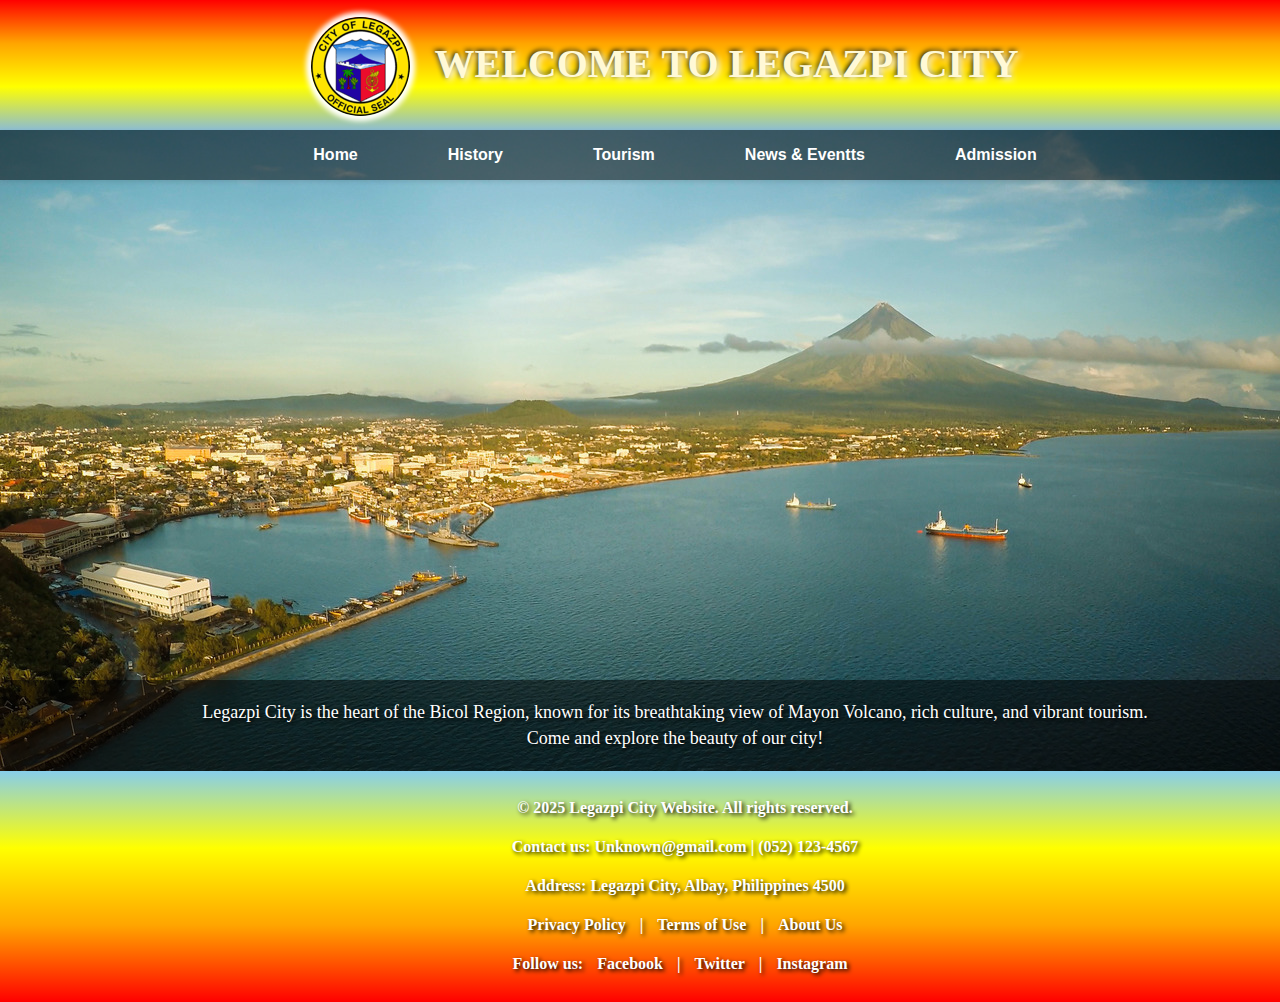
==== index.html @ 7302e055 "Add files via upload" ====
<!DOCTYPE html>
<html>
<head>
    <meta charset="utf-8">
    <meta name="viewport" content="width=device-width, initial-scale=1">
    <title> Home | Legazpi City</title>
    <link rel="icon" href="images/logo.png" type="image/png">
    <link rel="stylesheet" href="css/Startstyle.css">
</head>
<body>
    <div id="Whole">
        <div id="Header">
            <div id="uphead"> 
              <img id="headlogo" src="images/logo.png" alt="Logo">
              <div id="sidetext">WELCOME TO LEGAZPI CITY</div>
            </div>
        </div>
        <div id="topnav"> 
             <ul id="boxtext">
                 <li><a href="#" class="">Home</a></li>
                 <li><a href="#">History</a></li>
                 <li><a href="#">Tourism</a><ul> </ul></li>
                 <li><a href="#">News & Eventts</a></li>
                 <li><a href="#">Admission</a></li>
            </ul>
        </div>
        <center>
        <div id="page"> </div>
        </center>
        <div id="full"> 
            <p id="intro">Legazpi City is the heart of the Bicol Region, known for its breathtaking view of Mayon Volcano, rich culture, and vibrant tourism. <br> Come and explore the beauty of our city!</p>
        </div>
        <div id="footer">
    <div id="fLeft">
        <p>© 2025 Legazpi City Website. All rights reserved.</p>
        <p>Contact us: Unknown@gmail.com | (052) 123-4567</p>
        <p>Address: Legazpi City, Albay, Philippines 4500</p>
        <p>
            <a href="#">Privacy Policy</a> | 
            <a href="#">Terms of Use</a> | 
            <a href="#">About Us</a>
        </p>
        <p>
            Follow us: 
            <a href="https://www.facebook.com" target="_blank">Facebook</a> | 
            <a href="https://www.twitter.com" target="_blank">Twitter</a> | 
            <a href="https://www.instagram.com" target="_blank">Instagram</a>
        </p>
    </div>
</div>

    </div>
</body>
</html>
---- css/Startstyle.css ----
body {
    line-height: 1.43;
    margin: 0;
    background: url("../images/back.jpg");
    background-repeat: no-repeat;
}

#Whole {
    width: 1350px;
    height: 100%;
    min-height: 850px;
    border: green; 
}   

#Header {
  width: 1350px;
  height: 130px;
  background: white;
}

#uphead {
    width: 100%;
    height: 100%;
    background: linear-gradient(to bottom, red, orange, yellow, #8DBDD1);
    display: flex;
    align-items: center;
}

#sidetext {
    width: 50%;
    height: 100%;
    float: left;    
    margin: 70px 0px 0px 25px ;
    font-family: Garamond, serif;
    color: #fff9d6;
    font-weight: bold;
    font-size: 40px;
    text-shadow: 3px 3px 6px, -1px -1px 5px  black;
}

#headlogo {
  margin-top: 3px ;
  margin-left: 23%;
  border-radius: 50%;
  box-shadow: 0px 0px 5px 5px white; /* shadow with white color */
}

#headlogo:hover {
    box-shadow: 0px 0px 5px 8px white;
    cursor: pointer;
}

#headlogo:active {
    transform: scale(0.98);
}

#intro {
    font-size: 18px;
    color: white;
    text-align: center;
    text-shadow: 2px 2px 4px black;
    margin: 500px auto 0;
    padding: 20px;
    background: rgba(0, 0, 0, 0.5);
    border-radius: 8px;
}

#intro:hover{
    background: none;
    transition: background-color 0.3s;
}

#topnav {
    width: 100%;
    height: 50px;
    display: flex;
    align-items: center;
    justify-content: center;
    box-shadow: 0 2px 4px rgba(0, 0, 0, 0.1);
    background: rgba(0, 0, 0, 0.5);
    position: relative;
}

#topnav:hover {
    background: none;
    transition: background-color 0.3s
}

#topnav ul {
    list-style-type: none;
    padding: 0;
    margin: 0;
    display: flex;
    justify-content: center;
    align-items: center;
    height: 100%;
}

#topnav ul li {
    margin: 0 25px;
}

#topnav ul li a {
    text-decoration: none;
    font-family: Arial, sans-serif;
    color: white;
    font-weight: bold;
    padding: 14px 20px;
    border-radius: 4px;
    transition: background-color 0.3s;
}

#topnav ul li a:hover {
    background-color: rgba(255, 255, 255, 0.2);
}

#topnav ul li a:active {
    background-color: rgba(255, 255, 255, 0.4);
}

#footer {
    background: linear-gradient(to top, red, orange, yellow, skyblue);
    width: 100%;
    padding: 10px;
    color: white;
    text-align: center;
    text-shadow: 2px 2px 10px black;
    position: relative;
    bottom: 0;
    text-shadow: 2px 2px 4px black;
    font-weight: bold;
}

#fLeft {
    margin: auto;
}

#footer a {
    color: white;
    text-decoration: none;
    margin: 0 10px;
}

#footer a:hover {
    text-decoration: underline;
}
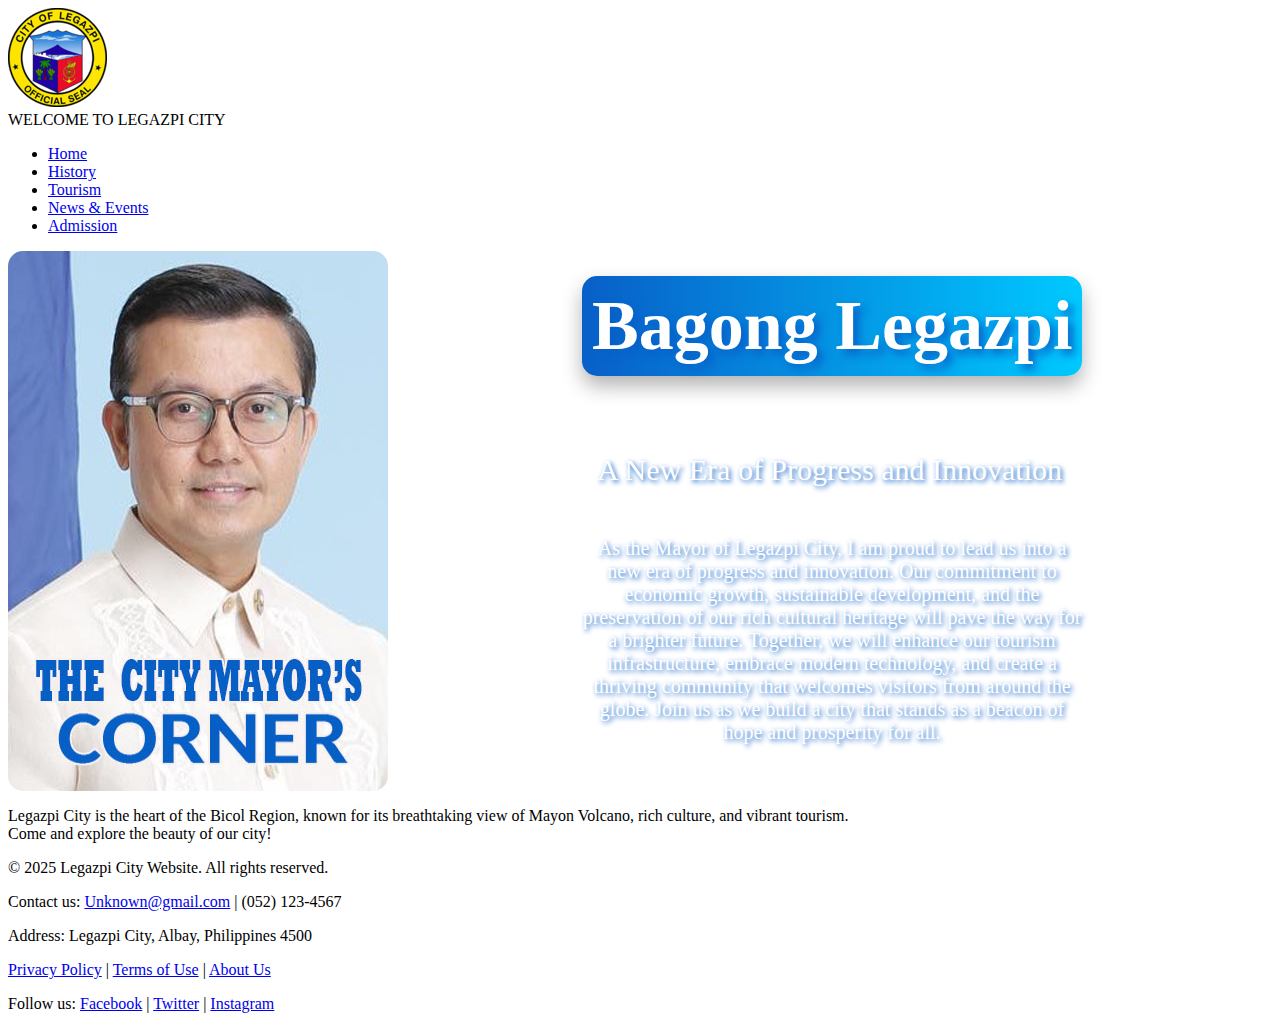
==== commit 8d5c179a: "Update index.html" ====
--- a/index.html
+++ b/index.html
@@ -1,54 +1,145 @@
 <!DOCTYPE html>
-<html>
+<html lang="en">
 <head>
-    <meta charset="utf-8">
+    <meta charset="UTF-8">
     <meta name="viewport" content="width=device-width, initial-scale=1">
-    <title> Home | Legazpi City</title>
+    <title>Home | Legazpi City</title>
     <link rel="icon" href="images/logo.png" type="image/png">
-    <link rel="stylesheet" href="css/Startstyle.css">
+    <link rel="stylesheet" href="css/style.css">
+    <!-- Laog -->
+    <style>
+    #Box{
+    width: 100%;
+    height: 540px;
+    border-image: 50x;
+}
+#Box {
+    width: 100%;
+    height: 540px;
+}
+
+#Box img {
+    float: left;
+    object-fit: cover;
+    border-radius: 15px;
+    transition: transform 0.5s;
+}
+
+#Box img:hover {
+    transform: scale(1.03);
+}
+
+#bagong {
+    float: right;
+    margin-right: 15%;
+    margin-left: 20px;
+    font-size: 70px;
+    margin-top: 25px;
+    text-align: center;
+    font-family: Garamond, serif;
+    color: white;
+    font-weight: bold;
+    text-shadow: 5px 5px 10px #085FC8;
+    background: linear-gradient(to right, #085FC8, #00C9FF);
+    padding: 10px;
+    border-radius: 15px;
+    box-shadow: 0 10px 20px rgba(0, 0, 0, 0.3);
+    transition: transform 0.3s, box-shadow 0.3s;
+}
+
+#bagong:hover {
+    transform: scale(1.05);
+    box-shadow: 0 15px 30px rgba(0, 0, 0, 0.5);
+}
+
+#tagline {
+    float: right;
+    margin-right: 210px;
+    margin-left: 20px;
+    font-size: 30px;
+    font-family: Garamond, serif;
+    color: #ffffff;
+    text-shadow: 2px 2px 5px #085FC8;
+}
+
+.mayor-quote {
+    float: right;
+     margin-right: 190px;
+    text-align: center;
+    margin-left: 20px;
+    font-size: 20px;
+    font-family: Garamond, serif;
+    color: #ffffff;
+    text-shadow: 2px 2px 5px #085FC8;
+    max-width: 500px;
+}
+
+
+    </style>
 </head>
 <body>
+
     <div id="Whole">
-        <div id="Header">
+        <!-- Header Section -->
+        <header id="Header">
             <div id="uphead"> 
-              <img id="headlogo" src="images/logo.png" alt="Logo">
-              <div id="sidetext">WELCOME TO LEGAZPI CITY</div>
+                <img id="headlogo" src="images/logo.png" alt="Legazpi City Logo">
+                <div id="sidetext">WELCOME TO LEGAZPI CITY</div>
             </div>
-        </div>
-        <div id="topnav"> 
-             <ul id="boxtext">
-                 <li><a href="#" class="">Home</a></li>
-                 <li><a href="#">History</a></li>
-                 <li><a href="#">Tourism</a><ul> </ul></li>
-                 <li><a href="#">News & Eventts</a></li>
-                 <li><a href="#">Admission</a></li>
+        </header>
+
+        <!-- Navigation Bar -->
+        <nav id="topnav"> 
+            <ul id="boxtext">
+                <li><a href="home.html" class="active">Home</a></li>
+                <li><a href="#">History</a></li>
+                <li><a href="#">Tourism</a></li>
+                <li><a href="#">News & Events</a></li>
+                <li><a href="#">Admission</a></li>
             </ul>
-        </div>
-        <center>
-        <div id="page"> </div>
-        </center>
-        <div id="full"> 
-            <p id="intro">Legazpi City is the heart of the Bicol Region, known for its breathtaking view of Mayon Volcano, rich culture, and vibrant tourism. <br> Come and explore the beauty of our city!</p>
-        </div>
-        <div id="footer">
-    <div id="fLeft">
-        <p>© 2025 Legazpi City Website. All rights reserved.</p>
-        <p>Contact us: Unknown@gmail.com | (052) 123-4567</p>
-        <p>Address: Legazpi City, Albay, Philippines 4500</p>
-        <p>
-            <a href="#">Privacy Policy</a> | 
-            <a href="#">Terms of Use</a> | 
-            <a href="#">About Us</a>
+        </nav>
+
+        <!-- Main Content -->
+        <main>
+            <section id="middle">
+                <div id="Box"> 
+                    <div class="inside"> <img src="images/People/garbin.jpg">
+                        <h1 id="bagong">Bagong Legazpi</h1>
+                        <p id="tagline">A New Era of Progress and Innovation</p>
+                        <p class="mayor-quote">
+            As the Mayor of Legazpi City, I am proud to lead us into a new era of progress and innovation. Our commitment to economic growth, sustainable development, and the preservation of our rich cultural heritage will pave the way for a brighter future. Together, we will enhance our tourism infrastructure, embrace modern technology, and create a thriving community that welcomes visitors from around the globe. Join us as we build a city that stands as a beacon of hope and prosperity for all.
         </p>
-        <p>
-            Follow us: 
-            <a href="https://www.facebook.com" target="_blank">Facebook</a> | 
-            <a href="https://www.twitter.com" target="_blank">Twitter</a> | 
-            <a href="https://www.instagram.com" target="_blank">Instagram</a>
-        </p>
+                    </div>
+                </div>
+            </section>
+            <section id="full"> 
+                <p id="intro">
+                    Legazpi City is the heart of the Bicol Region, known for its breathtaking view of Mayon Volcano, 
+                    rich culture, and vibrant tourism. <br> Come and explore the beauty of our city!
+                </p>
+            </section>
+        </main>
+
+        <!-- Footer Section -->
+        <footer id="footer">
+            <div id="fLeft">
+                <p>© 2025 Legazpi City Website. All rights reserved.</p>
+                <p>Contact us: <a href="#">Unknown@gmail.com</a> | (052) 123-4567</p>
+                <p>Address: Legazpi City, Albay, Philippines 4500</p>
+                <p>
+                    <a href="#">Privacy Policy</a> | 
+                    <a href="#">Terms of Use</a> | 
+                    <a href="#">About Us</a>
+                </p>
+                <p>
+                    Follow us: 
+                    <a href="https://www.facebook.com" target="_blank">Facebook</a> | 
+                    <a href="https://www.twitter.com" target="_blank">Twitter</a> | 
+                    <a href="https://www.instagram.com" target="_blank">Instagram</a>
+                </p>
+            </div>
+        </footer>
     </div>
-</div>
 
-    </div>
 </body>
 </html>
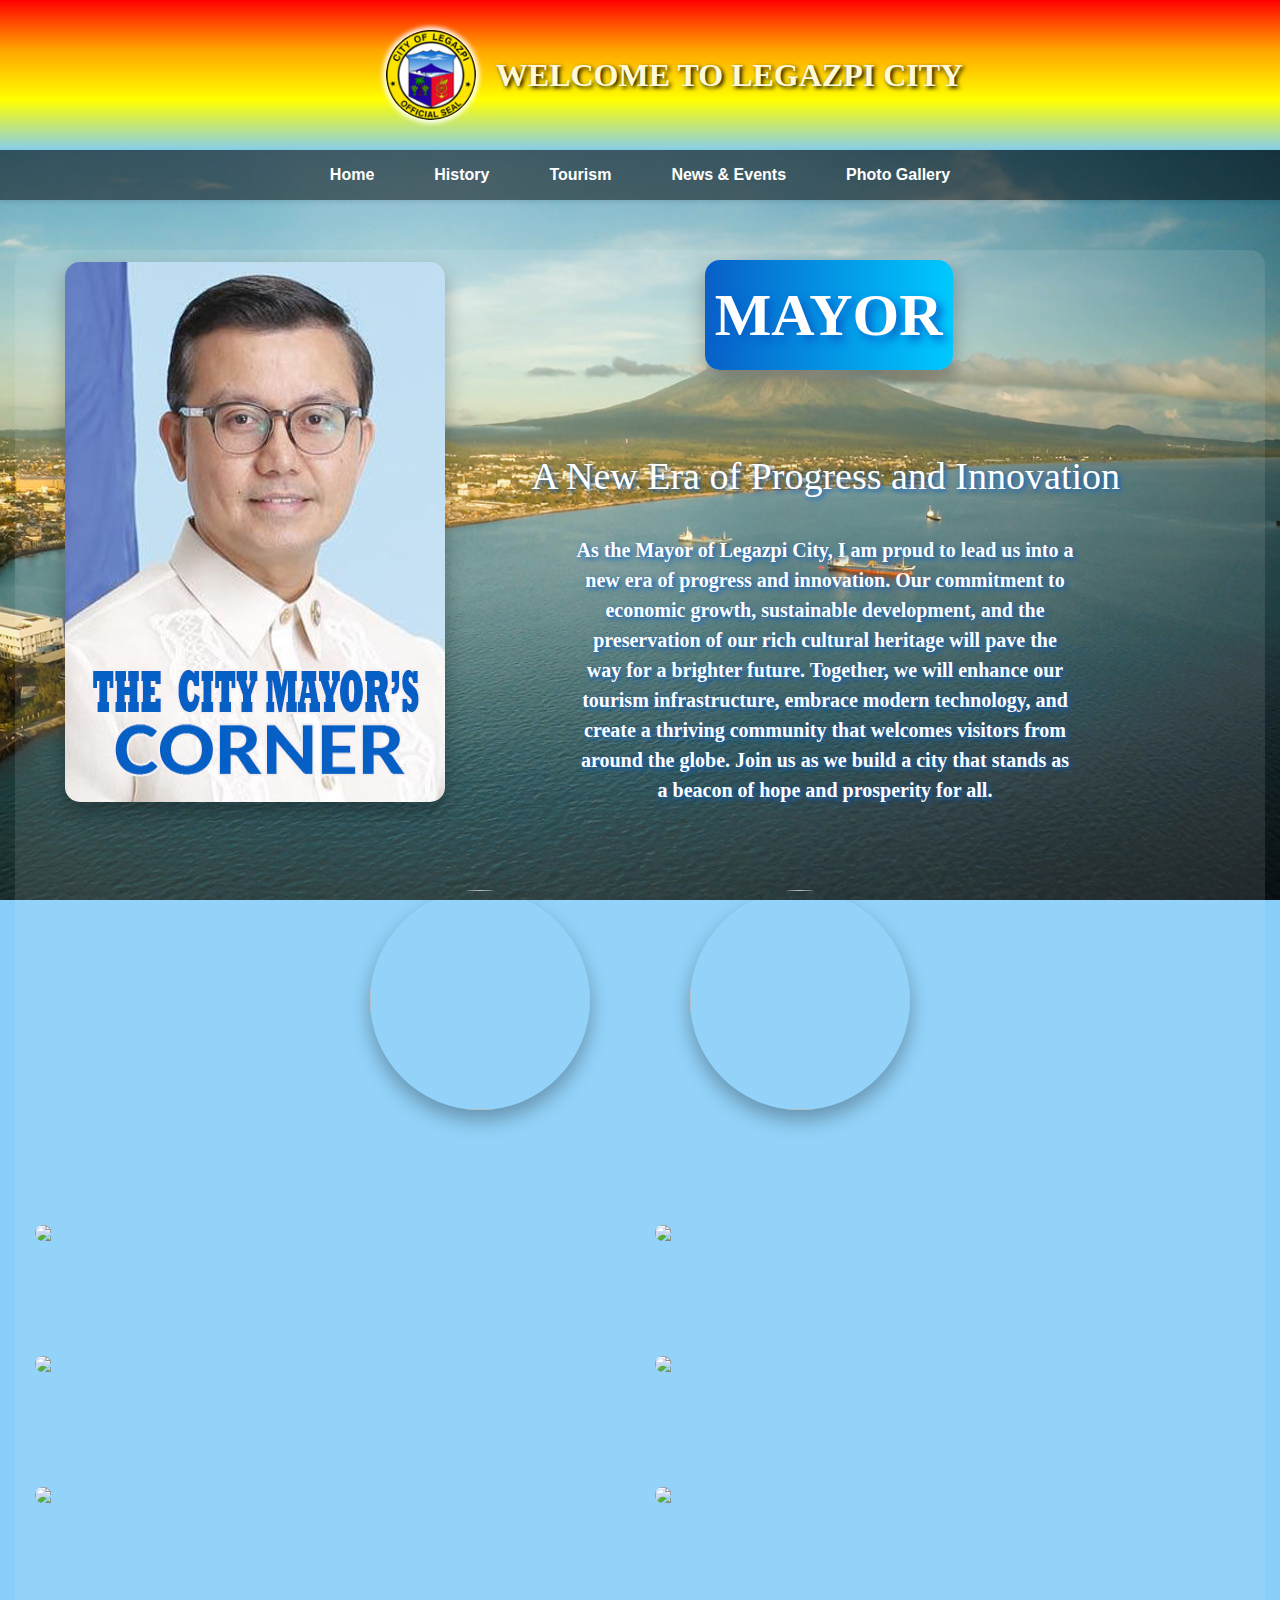
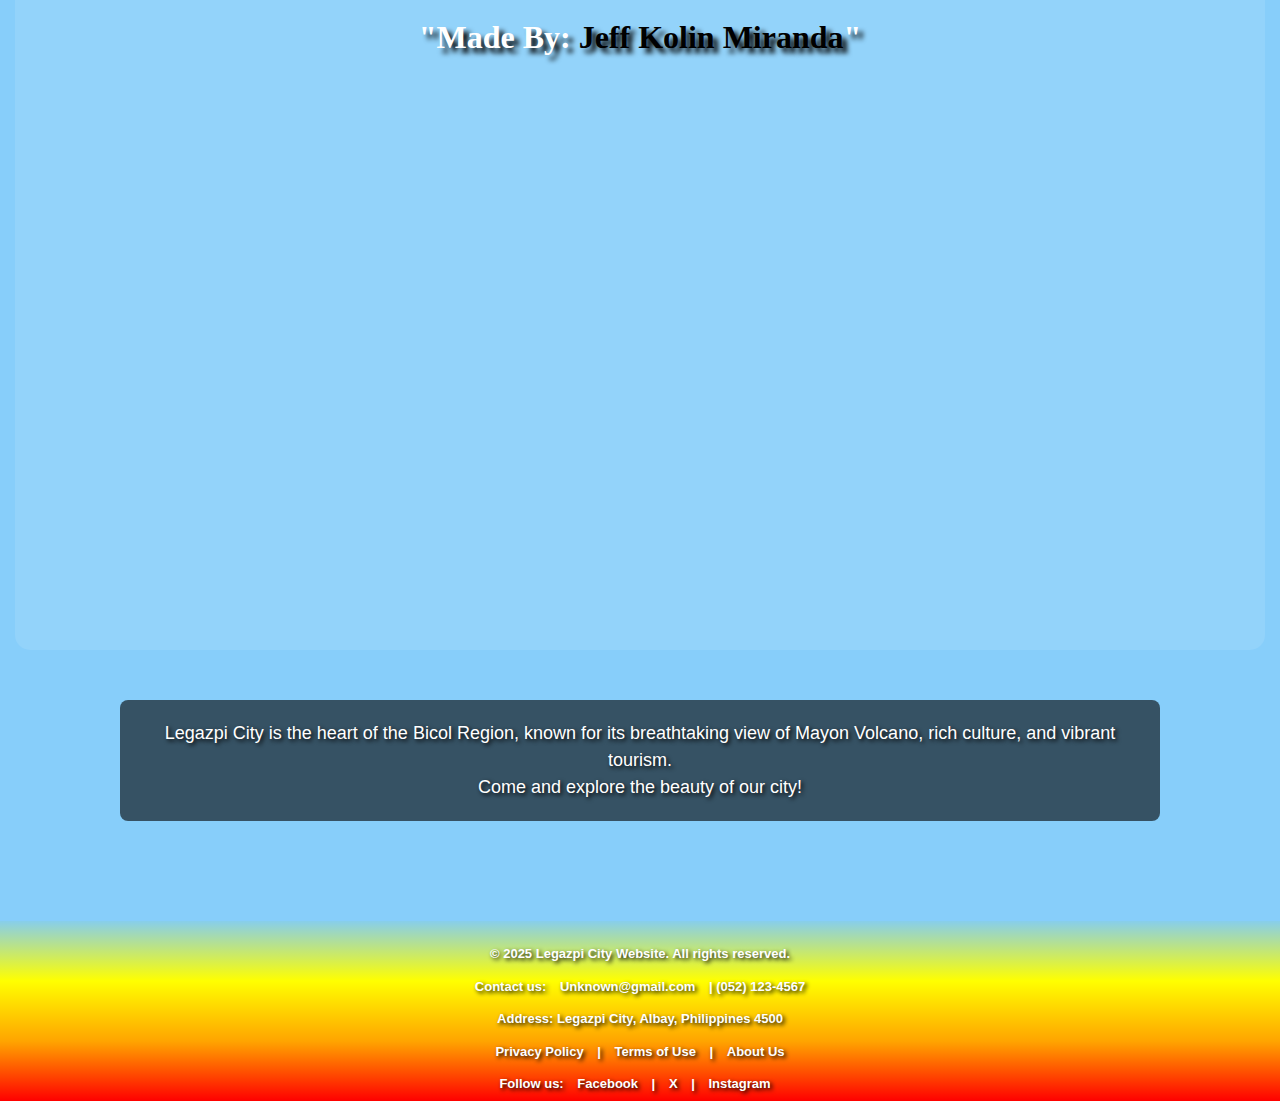
==== commit 49c7cf9a: "Update index.html" ====
--- a/index.html
+++ b/index.html
@@ -1,5 +1,5 @@
 <!DOCTYPE html>
-<html lang="en">
+<html>
 <head>
     <meta charset="UTF-8">
     <meta name="viewport" content="width=device-width, initial-scale=1">
@@ -8,6 +8,13 @@
     <link rel="stylesheet" href="css/style.css">
     <!-- Laog -->
     <style>
+    #middle {
+    margin-top: 50px;
+    border-radius: 15px;
+    width: 1250px;
+    height: 2000px;
+    background: rgba(255, 255, 255, 0.1);
+}
     #Box{
     width: 100%;
     height: 540px;
@@ -20,21 +27,26 @@
 
 #Box img {
     float: left;
+    margin-top: 12px;
+    margin-left: 50px ;
     object-fit: cover;
     border-radius: 15px;
     transition: transform 0.5s;
+    box-shadow: 0 10px 20px rgba(0, 0, 0, 0.3);
+    transition: transform 0.3s, box-shadow 0.3s;
 }
 
 #Box img:hover {
     transform: scale(1.03);
+    box-shadow: 0 15px 30px rgba(0, 0, 0, 0.5);
 }
 
 #bagong {
     float: right;
-    margin-right: 15%;
+    margin-right: 25%;
     margin-left: 20px;
-    font-size: 70px;
-    margin-top: 25px;
+    font-size: 60px;
+    margin-top: 10px;
     text-align: center;
     font-family: Garamond, serif;
     color: white;
@@ -54,9 +66,10 @@
 
 #tagline {
     float: right;
-    margin-right: 210px;
+    margin-right: 145px;
     margin-left: 20px;
-    font-size: 30px;
+    font-size: 38px;
+    margin-bottom: 10px;
     font-family: Garamond, serif;
     color: #ffffff;
     text-shadow: 2px 2px 5px #085FC8;
@@ -64,16 +77,68 @@
 
 .mayor-quote {
     float: right;
-     margin-right: 190px;
+    margin-right: 190px;
     text-align: center;
     margin-left: 20px;
     font-size: 20px;
     font-family: Garamond, serif;
-    color: #ffffff;
+    color: white;
     text-shadow: 2px 2px 5px #085FC8;
     max-width: 500px;
-}
-
+    font-weight: bold;
+}
+
+#twodown {
+    display: flex;
+    margin-top: 100px;
+    width: 100%;
+    justify-content: center;
+}
+
+#twodown img {
+    width: 220px;
+    height: 220px;
+    margin: 0 50px; /* Add some space between the images */
+    transition: transform 0.5s, box-shadow 0.5s;
+    box-shadow: 0px 10px 10px black;
+    border-radius: 50%;
+    box-shadow:  0 10px 20px rgba(0, 0, 0, 0.3);
+
+}
+
+
+#twodown img:hover{
+    transform: scale(1.2);
+    box-shadow: 0 15px 30px rgba(0, 0, 0, 0.5);
+}
+
+#imgdown {
+    display: flex;
+    flex-wrap: wrap;
+    padding-top: 100px; /* Adds extra space at the top */
+    justify-content: center;
+    width: 100%;
+    height: auto;
+}
+
+#imgdown img {
+    width: 100%;
+    max-width: 590px;
+    height: auto;
+    margin: 15px 15px 100px 15px; /* Adjusts space between images and adds more space at the bottom */
+    border-radius: 35px;
+    transition: transform 0.5s;
+}
+
+#imgdown img:hover {
+    transform: scale(1.05);
+}
+#name {
+    width: 100%;
+    max-width: 460px; /* Adjust this value as needed */
+    margin: auto;
+    padding: 10px;
+}
 
     </style>
 </head>
@@ -92,36 +157,38 @@
         <nav id="topnav"> 
             <ul id="boxtext">
                 <li><a href="home.html" class="active">Home</a></li>
-                <li><a href="#">History</a></li>
-                <li><a href="#">Tourism</a></li>
+                <li><a href="history.html">History</a></li>
+                <li><a href="tourism.html">Tourism</a></li>
                 <li><a href="#">News & Events</a></li>
-                <li><a href="#">Admission</a></li>
+                <li><a href="#">Photo Gallery</a></li>
             </ul>
         </nav>
 
         <!-- Main Content -->
-        <main>
-            <section id="middle">
+        <div>
+            <div id="middle">
                 <div id="Box"> 
                     <div class="inside"> <img src="images/People/garbin.jpg">
-                        <h1 id="bagong">Bagong Legazpi</h1>
+                        <h1 id="bagong">MAYOR</h1>
                         <p id="tagline">A New Era of Progress and Innovation</p>
                         <p class="mayor-quote">
             As the Mayor of Legazpi City, I am proud to lead us into a new era of progress and innovation. Our commitment to economic growth, sustainable development, and the preservation of our rich cultural heritage will pave the way for a brighter future. Together, we will enhance our tourism infrastructure, embrace modern technology, and create a thriving community that welcomes visitors from around the globe. Join us as we build a city that stands as a beacon of hope and prosperity for all.
-        </p>
+                        </p>                 
                     </div>
                 </div>
-            </section>
-            <section id="full"> 
+                <div id="twodown"> <img src="images/logo2.png"> <img src="images/ph.png"></div>   
+                <div id="imgdown"> <img src="images/Award/1.jpg"> <img src="images/Award/2.jpg"> <img src="images/Award/3.jpg"> <img src="images/Award/4.jpg"> <img src="images/Award/5.jpg"> <img src="images/Award/6.jpg">  <h1 id="name" style="text-align: center; font-family: garamond; color: white; text-shadow: 5px 5px 5px black;"><span style="color: white; text-shadow: 5px 5px 5px black;">"Made By</span style="">: <span style="color: black">Jeff Kolin Miranda</span>"</h1></div>
+            </div>
+            <div id="full"> 
                 <p id="intro">
                     Legazpi City is the heart of the Bicol Region, known for its breathtaking view of Mayon Volcano, 
                     rich culture, and vibrant tourism. <br> Come and explore the beauty of our city!
                 </p>
-            </section>
-        </main>
+            </div>
+        </div>
 
         <!-- Footer Section -->
-        <footer id="footer">
+        <div id="footer">
             <div id="fLeft">
                 <p>© 2025 Legazpi City Website. All rights reserved.</p>
                 <p>Contact us: <a href="#">Unknown@gmail.com</a> | (052) 123-4567</p>
@@ -134,11 +201,11 @@
                 <p>
                     Follow us: 
                     <a href="https://www.facebook.com" target="_blank">Facebook</a> | 
-                    <a href="https://www.twitter.com" target="_blank">Twitter</a> | 
+                    <a href="https://x.com/" target="_blank">X</a> | 
                     <a href="https://www.instagram.com" target="_blank">Instagram</a>
                 </p>
             </div>
-        </footer>
+        </div>
     </div>
 
 </body>
--- a/css/style.css
+++ b/css/style.css
@@ -0,0 +1,160 @@
+/* General Styles */
+body {
+    line-height: 1.5;
+    margin: 0;
+    font-family: Arial, sans-serif;
+    background: url("../images/back.jpg") no-repeat center fixed;
+    background-size: cover;
+    background-color: lightskyblue;
+}
+
+/* Main Container */
+#Whole {
+    max-width: 1350px;
+    margin: auto;
+    min-height: 100vh;
+    display: flex;
+    flex-direction: column;
+    align-items: center;
+}
+
+
+/* Header */
+#Header {
+    width: 100%;
+}
+
+#uphead {
+    width: 1329px;
+    height: 130px;
+    background: linear-gradient(to bottom, red, orange, yellow, skyblue);
+    display: flex;
+    align-items: center;
+    justify-content: center;
+    padding: 10px;
+}
+
+#sidetext {
+    font-family: Garamond, serif;
+    color: #fff9d6;
+    font-weight: bold;
+    font-size: 32px;
+    text-shadow: 2px 2px 4px black;
+    margin-left: 20px;
+}
+
+/* Logo */
+#headlogo {
+    width: 90px;
+    height: 90px;
+    border-radius: 50%;
+    box-shadow: 0px 0px 5px 3px white;
+    transition: all 0.3s;
+}
+
+#headlogo:hover {
+    box-shadow: 0px 0px 8px 5px white;
+    cursor: pointer;
+}
+
+#headlogo:active {
+    transform: scale(0.95);
+}
+
+/* Navigation Bar */
+#topnav {
+    width: 100%;
+    height: 50px;
+    background: rgba(0, 0, 0, 0.5);
+    display: flex;
+    align-items: center;
+    justify-content: center;
+    box-shadow: 0 2px 4px rgba(0, 0, 0, 0.1);
+}
+
+#topnav:hover {
+    background: none;
+    transition: background-color 0.3s;
+}
+
+#topnav ul {
+    list-style: none    ;
+    padding: 0;
+    margin: 0;
+    display: flex;
+    gap: 20px;
+}
+
+#topnav ul li {
+    display: inline-block;
+}
+
+#topnav ul li a {
+    text-decoration: none;
+    color: white;
+    font-weight: bold;
+    padding: 14px 20px;
+    border-radius: 4px;
+    transition: background-color 0.3s, color 0.5s, text-shadow 0.5s;
+}
+
+#topnav ul li a:hover {
+    background-color: rgba(255, 255, 255, 0.2);
+    text-shadow: 0px 5px 5px #085FC8 ;
+    color: #085FC8;    
+}
+
+#topnav ul li a:active {
+    background-color: rgba(255, 255, 255, 0.4);
+}
+
+/* Middle Content */
+
+/* Intro Text */
+#intro {
+    font-size: 18px;
+    color: white;
+    text-align: center;
+    text-shadow: 2px 2px 4px black;
+    margin: 50px auto;
+    padding: 20px;
+    background: rgba(0, 0, 0, 0.6);
+    border-radius: 8px;
+    width: 80%;
+}
+
+#intro:hover {
+    background: none;
+    transition: background-color 0.3s;
+    text-shadow: 2px 2px 4px #085FC8;
+}
+
+/* Footer */
+#footer {
+    background: linear-gradient(to top, red, orange, yellow, skyblue);
+    width: 1329px;
+    height: 160px;
+    color: white;
+    text-align: center;
+    font-weight: bold;
+    margin-top: 50px;
+    padding: 10px;
+    color: white;
+    position: relative;
+    text-shadow: 2px 2px 4px black;
+    font-size: 13px;
+}
+
+
+#footer a {
+    color: white;
+    text-decoration: none;
+    margin: 0 10px;
+}
+
+#footer a:hover {
+    text-decoration: none;
+    color: skyblue;
+}
+
+/* Inside */
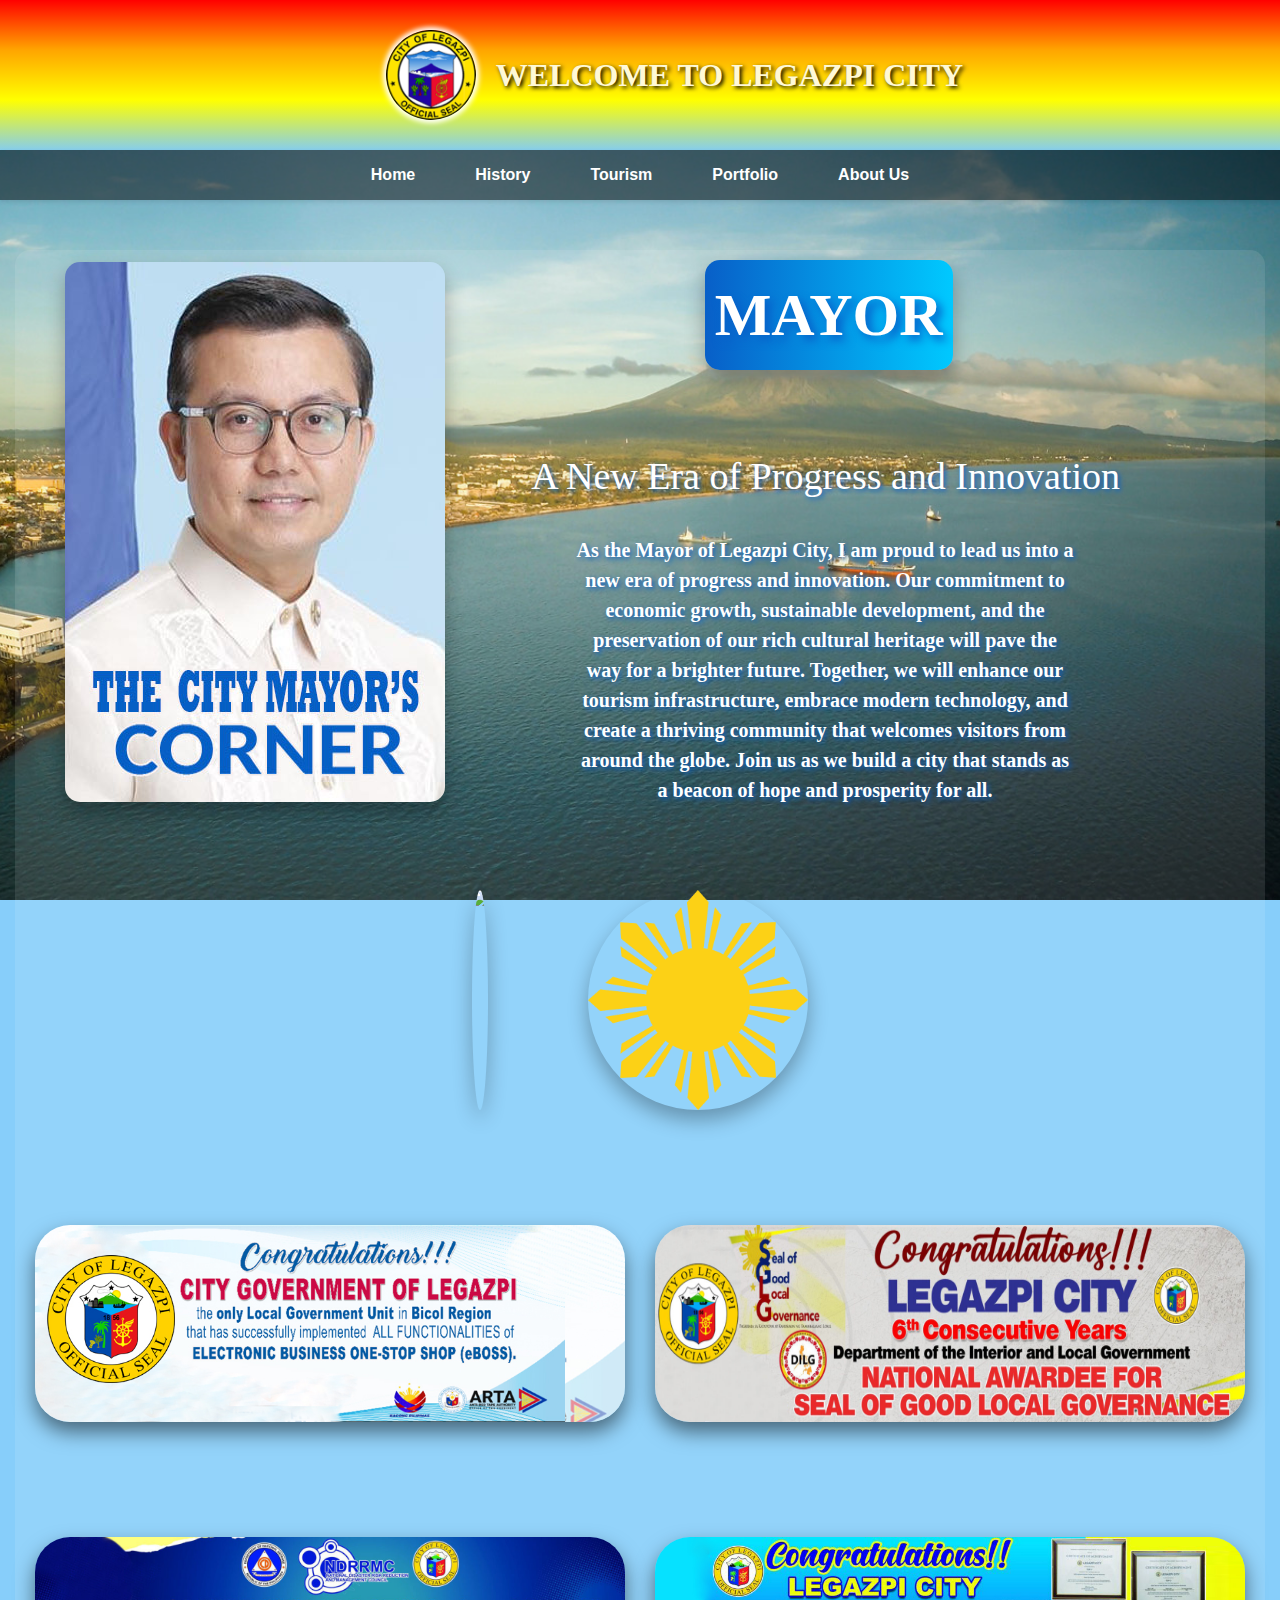
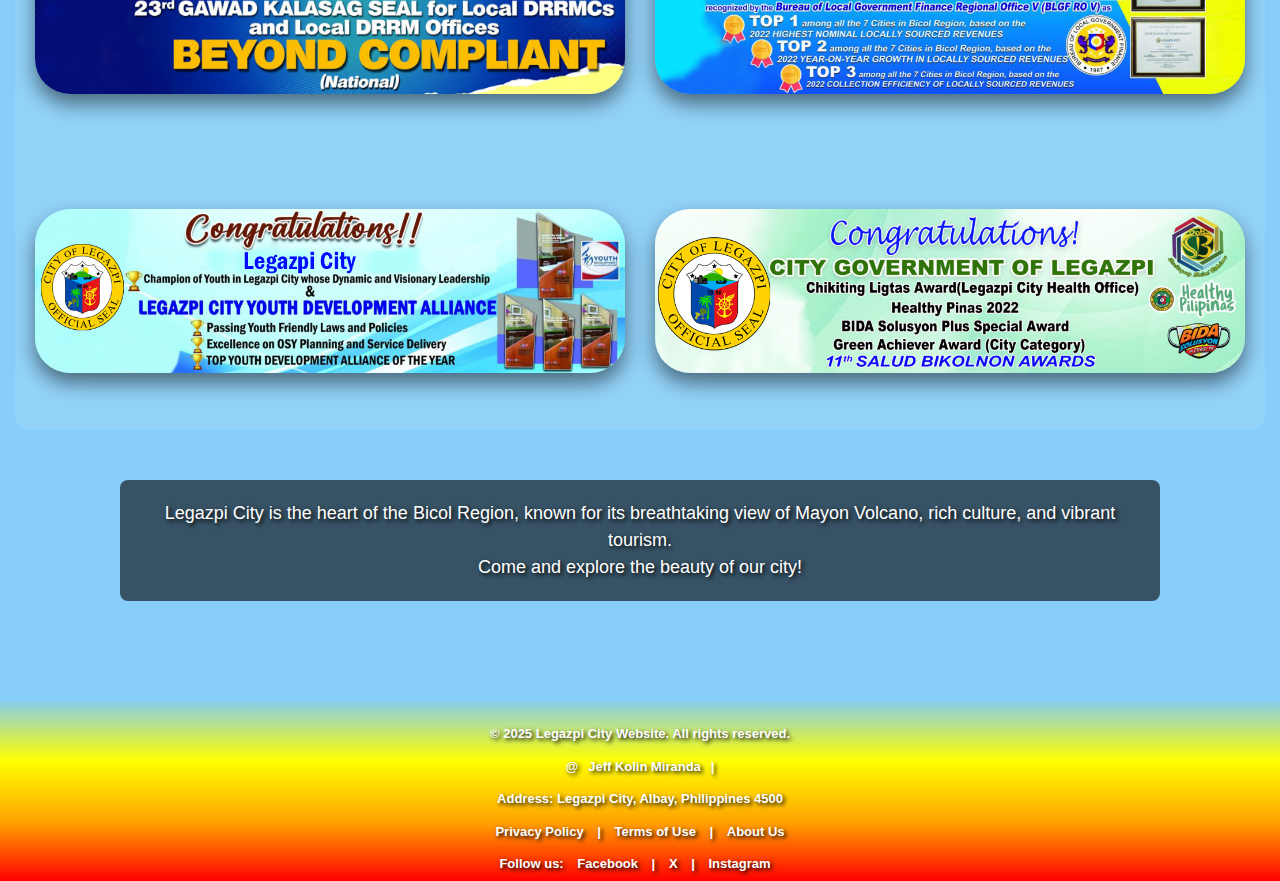
==== commit 675e4fcc: "Create index.html" ====
--- a/index.html
+++ b/index.html
@@ -1,212 +1,201 @@
-<!DOCTYPE html>
-<html>
-<head>
-    <meta charset="UTF-8">
-    <meta name="viewport" content="width=device-width, initial-scale=1">
-    <title>Home | Legazpi City</title>
-    <link rel="icon" href="images/logo.png" type="image/png">
-    <link rel="stylesheet" href="css/style.css">
-    <!-- Laog -->
-    <style>
-    #middle {
-    margin-top: 50px;
-    border-radius: 15px;
-    width: 1250px;
-    height: 2000px;
-    background: rgba(255, 255, 255, 0.1);
-}
-    #Box{
-    width: 100%;
-    height: 540px;
-    border-image: 50x;
-}
-#Box {
-    width: 100%;
-    height: 540px;
-}
-
-#Box img {
-    float: left;
-    margin-top: 12px;
-    margin-left: 50px ;
-    object-fit: cover;
-    border-radius: 15px;
-    transition: transform 0.5s;
-    box-shadow: 0 10px 20px rgba(0, 0, 0, 0.3);
-    transition: transform 0.3s, box-shadow 0.3s;
-}
-
-#Box img:hover {
-    transform: scale(1.03);
-    box-shadow: 0 15px 30px rgba(0, 0, 0, 0.5);
-}
-
-#bagong {
-    float: right;
-    margin-right: 25%;
-    margin-left: 20px;
-    font-size: 60px;
-    margin-top: 10px;
-    text-align: center;
-    font-family: Garamond, serif;
-    color: white;
-    font-weight: bold;
-    text-shadow: 5px 5px 10px #085FC8;
-    background: linear-gradient(to right, #085FC8, #00C9FF);
-    padding: 10px;
-    border-radius: 15px;
-    box-shadow: 0 10px 20px rgba(0, 0, 0, 0.3);
-    transition: transform 0.3s, box-shadow 0.3s;
-}
-
-#bagong:hover {
-    transform: scale(1.05);
-    box-shadow: 0 15px 30px rgba(0, 0, 0, 0.5);
-}
-
-#tagline {
-    float: right;
-    margin-right: 145px;
-    margin-left: 20px;
-    font-size: 38px;
-    margin-bottom: 10px;
-    font-family: Garamond, serif;
-    color: #ffffff;
-    text-shadow: 2px 2px 5px #085FC8;
-}
-
-.mayor-quote {
-    float: right;
-    margin-right: 190px;
-    text-align: center;
-    margin-left: 20px;
-    font-size: 20px;
-    font-family: Garamond, serif;
-    color: white;
-    text-shadow: 2px 2px 5px #085FC8;
-    max-width: 500px;
-    font-weight: bold;
-}
-
-#twodown {
-    display: flex;
-    margin-top: 100px;
-    width: 100%;
-    justify-content: center;
-}
-
-#twodown img {
-    width: 220px;
-    height: 220px;
-    margin: 0 50px; /* Add some space between the images */
-    transition: transform 0.5s, box-shadow 0.5s;
-    box-shadow: 0px 10px 10px black;
-    border-radius: 50%;
-    box-shadow:  0 10px 20px rgba(0, 0, 0, 0.3);
-
-}
-
-
-#twodown img:hover{
-    transform: scale(1.2);
-    box-shadow: 0 15px 30px rgba(0, 0, 0, 0.5);
-}
-
-#imgdown {
-    display: flex;
-    flex-wrap: wrap;
-    padding-top: 100px; /* Adds extra space at the top */
-    justify-content: center;
-    width: 100%;
-    height: auto;
-}
-
-#imgdown img {
-    width: 100%;
-    max-width: 590px;
-    height: auto;
-    margin: 15px 15px 100px 15px; /* Adjusts space between images and adds more space at the bottom */
-    border-radius: 35px;
-    transition: transform 0.5s;
-}
-
-#imgdown img:hover {
-    transform: scale(1.05);
-}
-#name {
-    width: 100%;
-    max-width: 460px; /* Adjust this value as needed */
-    margin: auto;
-    padding: 10px;
-}
-
-    </style>
-</head>
-<body>
-
-    <div id="Whole">
-        <!-- Header Section -->
-        <header id="Header">
-            <div id="uphead"> 
-                <img id="headlogo" src="images/logo.png" alt="Legazpi City Logo">
-                <div id="sidetext">WELCOME TO LEGAZPI CITY</div>
-            </div>
-        </header>
-
-        <!-- Navigation Bar -->
-        <nav id="topnav"> 
-            <ul id="boxtext">
-                <li><a href="home.html" class="active">Home</a></li>
-                <li><a href="history.html">History</a></li>
-                <li><a href="tourism.html">Tourism</a></li>
-                <li><a href="#">News & Events</a></li>
-                <li><a href="#">Photo Gallery</a></li>
-            </ul>
-        </nav>
-
-        <!-- Main Content -->
-        <div>
-            <div id="middle">
-                <div id="Box"> 
-                    <div class="inside"> <img src="images/People/garbin.jpg">
-                        <h1 id="bagong">MAYOR</h1>
-                        <p id="tagline">A New Era of Progress and Innovation</p>
-                        <p class="mayor-quote">
-            As the Mayor of Legazpi City, I am proud to lead us into a new era of progress and innovation. Our commitment to economic growth, sustainable development, and the preservation of our rich cultural heritage will pave the way for a brighter future. Together, we will enhance our tourism infrastructure, embrace modern technology, and create a thriving community that welcomes visitors from around the globe. Join us as we build a city that stands as a beacon of hope and prosperity for all.
-                        </p>                 
-                    </div>
-                </div>
-                <div id="twodown"> <img src="images/logo2.png"> <img src="images/ph.png"></div>   
-                <div id="imgdown"> <img src="images/Award/1.jpg"> <img src="images/Award/2.jpg"> <img src="images/Award/3.jpg"> <img src="images/Award/4.jpg"> <img src="images/Award/5.jpg"> <img src="images/Award/6.jpg">  <h1 id="name" style="text-align: center; font-family: garamond; color: white; text-shadow: 5px 5px 5px black;"><span style="color: white; text-shadow: 5px 5px 5px black;">"Made By</span style="">: <span style="color: black">Jeff Kolin Miranda</span>"</h1></div>
-            </div>
-            <div id="full"> 
-                <p id="intro">
-                    Legazpi City is the heart of the Bicol Region, known for its breathtaking view of Mayon Volcano, 
-                    rich culture, and vibrant tourism. <br> Come and explore the beauty of our city!
-                </p>
-            </div>
-        </div>
-
-        <!-- Footer Section -->
-        <div id="footer">
-            <div id="fLeft">
-                <p>© 2025 Legazpi City Website. All rights reserved.</p>
-                <p>Contact us: <a href="#">Unknown@gmail.com</a> | (052) 123-4567</p>
-                <p>Address: Legazpi City, Albay, Philippines 4500</p>
-                <p>
-                    <a href="#">Privacy Policy</a> | 
-                    <a href="#">Terms of Use</a> | 
-                    <a href="#">About Us</a>
-                </p>
-                <p>
-                    Follow us: 
-                    <a href="https://www.facebook.com" target="_blank">Facebook</a> | 
-                    <a href="https://x.com/" target="_blank">X</a> | 
-                    <a href="https://www.instagram.com" target="_blank">Instagram</a>
-                </p>
-            </div>
-        </div>
-    </div>
-
-</body>
-</html>
+<!DOCTYPE html>
+<html>
+<head>
+    <meta charset="UTF-8">
+    <title>Home | Legazpi City</title>
+    <link rel="icon" href="images/logo.png" type="image/png">
+    <link rel="stylesheet" href="css/style.css">
+    <!-- Laog -->
+    <style>
+    #middle {  /* fadeback box change main*/
+    margin-top: 50px;
+    border-radius: 15px;
+    width: 1250px;
+    height: 1780px;
+    background: rgba(255, 255, 255, 0.1);
+}
+    #Box{
+    width: 100%;
+    height: 540px;
+}
+
+    #Box img {  /* pido img */
+    float: left;
+    margin-top: 12px;
+    margin-left: 50px;
+    border-radius: 15px;
+    transition: transform 0.5s;
+    box-shadow: 0 10px 20px rgba(0, 0, 0, 0.3);
+    transition: transform 0.3s, box-shadow 0.3s;
+}
+
+#Box img:hover {
+    transform: scale(1.03);
+    box-shadow: 0 15px 30px rgba(0, 0, 0, 0.5);
+}
+
+#bagong {
+    float: right;
+    margin-right: 25%;
+    margin-left: 20px;
+    font-size: 60px;
+    margin-top: 10px;
+    text-align: center;
+    font-family: Garamond, serif;
+    color: white;
+    font-weight: bold;
+    text-shadow: 5px 5px 10px #085FC8;
+    background: linear-gradient(to right, #085FC8, #00C9FF);
+    padding: 10px;
+    border-radius: 15px;
+    box-shadow: 0px 10px 20px rgba(0, 0, 0, 0.3);
+    transition: transform 0.3s, box-shadow 0.3s;
+}
+
+#bagong:hover {
+    transform: scale(1.05);
+    box-shadow: 0px 15px 30px rgba(0, 0, 0, 0.5);
+}
+
+#tagline {
+    float: right;
+    margin-right: 145px;
+    margin-left: 20px;
+    font-size: 38px;
+    margin-bottom: 10px;
+    font-family: Garamond, serif;
+    color: white;
+    text-shadow: 2px 2px 5px #085FC8;
+}
+
+.mayor-quote {
+    float: right;
+    margin-right: 190px;
+    text-align: center;
+    margin-left: 20px;
+    font-size: 20px;
+    font-family: Garamond, serif;
+    color: white;
+    text-shadow: 2px 2px 5px #085FC8;
+    max-width: 500px;
+    font-weight: bold;
+}
+
+/* two logo */
+
+#twodown {
+    display: flex;
+    margin-top: 100px;
+    justify-content: center;
+}
+
+#twodown img {
+    height: 220px;
+    margin: 0px 50px; /* space between sa images */
+    box-shadow: 0px 10px 10px black;
+    border-radius: 50%;
+    box-shadow: 0px 10px 20px rgba(0, 0, 0, 0.3);
+    transition: transform 0.5s, box-shadow 0.5s;
+
+}
+
+
+#twodown img:hover{
+    transform: scale(1.2);
+    box-shadow: 0 15px 30px rgba(0, 0, 0, 0.5);
+}
+
+/* certi */
+
+#imgdown {
+    display: flex;
+    flex-wrap: wrap;
+    padding-top: 100px; /* extra space sa top */
+    justify-content: center;
+}
+
+#imgdown img {
+    width: 100%;
+    max-width: 590px;
+    height: auto;
+    margin: 15px 15px 100px 15px; /* space between images and adds more space sa bottom */
+    border-radius: 35px;
+    box-shadow: 0 10px 20px rgba(0, 0, 0, 0.5);
+    transition: transform 0.5s, box-shadow 0.3s;
+
+}
+
+#imgdown img:hover {
+    transform: scale(1.05);
+    box-shadow: 0 15px 30px rgba(0, 0, 0, 0.5);
+}
+    </style>
+</head>
+<body>
+
+    <div id="Whole">
+        <!-- Header Section -->
+        <header id="Header">
+            <div id="uphead"> 
+                <img id="headlogo" src="images/logo.png" alt="Legazpi City Logo">
+                <div id="sidetext">WELCOME TO LEGAZPI CITY</div>
+            </div>
+        </header>
+
+        <!-- Navigation Bar -->
+        <div id="topnav"> 
+            <ul id="boxtext">
+                <li><a href="home.html" class="active">Home</a></li>
+                <li><a href="history.html">History</a></li>
+                <li><a href="tourism.html">Tourism</a></li>
+                <li><a href="Portfolio.html">Portfolio</a></li>
+                <li><a href="about.html">About Us</a></li>
+            </ul>
+        </div>
+
+        <!-- Main Content -->
+        <div>
+            <!--- Palit Palit --->
+            <div id="middle">
+                <div id="Box"> 
+                    <div class="inside"> <img src="images/People/garbin.jpg">
+                        <h1 id="bagong">MAYOR</h1>
+                        <p id="tagline">A New Era of Progress and Innovation</p>
+                        <p class="mayor-quote">
+            As the Mayor of Legazpi City, I am proud to lead us into a new era of progress and innovation. Our commitment to economic growth, sustainable development, and the preservation of our rich cultural heritage will pave the way for a brighter future. Together, we will enhance our tourism infrastructure, embrace modern technology, and create a thriving community that welcomes visitors from around the globe. Join us as we build a city that stands as a beacon of hope and prosperity for all.
+                        </p>                 
+                    </div>
+                </div>
+                <div id="twodown"> <img src="images/logoPh.png"> <img src="images/ph.png"></div>   
+                <div id="imgdown"> <img src="images/Award/1.jpg"> <img src="images/Award/2.jpg"> <img src="images/Award/3.jpg"> <img src="images/Award/4.jpg"> <img src="images/Award/5.jpg"> <img src="images/Award/6.jpg"></div>
+            </div>
+            <div id="full"> 
+                <p id="intro">
+                    Legazpi City is the heart of the Bicol Region, known for its breathtaking view of Mayon Volcano, 
+                    rich culture, and vibrant tourism. <br> Come and explore the beauty of our city!
+                </p>
+            </div>
+        </div>
+
+        <!-- Footer Section -->
+        <div id="footer">
+            <div id="fLeft">
+                <p>© 2025 Legazpi City Website. All rights reserved.</p>
+                <p>@<a href="https://www.facebook.com/jeffkolin.miranda">Jeff Kolin Miranda</a>|</p>
+                <p>Address: Legazpi City, Albay, Philippines 4500</p>
+                <p>
+                    <a href="#">Privacy Policy</a> | 
+                    <a href="#">Terms of Use</a> | 
+                    <a href="#">About Us</a>
+                </p>
+                <p>
+                    Follow us: 
+                    <a href="https://www.facebook.com" target="_blank">Facebook</a> | 
+                    <a href="https://x.com/" target="_blank">X</a> | 
+                    <a href="https://www.instagram.com" target="_blank">Instagram</a>
+                </p>
+            </div>
+        </div>
+    </div>
+</body>
+</html>
--- a/css/style.css
+++ b/css/style.css
@@ -1,4 +1,4 @@
-/* General Styles */
+/* General Styles */ /* color block first */
 body {
     line-height: 1.5;
     margin: 0;
@@ -8,11 +8,10 @@
     background-color: lightskyblue;
 }
 
-/* Main Container */
+/* Main */
 #Whole {
     max-width: 1350px;
     margin: auto;
-    min-height: 100vh;
     display: flex;
     flex-direction: column;
     align-items: center;
@@ -34,26 +33,17 @@
     padding: 10px;
 }
 
-#sidetext {
-    font-family: Garamond, serif;
-    color: #fff9d6;
-    font-weight: bold;
-    font-size: 32px;
-    text-shadow: 2px 2px 4px black;
-    margin-left: 20px;
-}
-
 /* Logo */
 #headlogo {
     width: 90px;
     height: 90px;
+    box-shadow: 0px 0px 5px 3px white; /* glow likod */
     border-radius: 50%;
-    box-shadow: 0px 0px 5px 3px white;
     transition: all 0.3s;
 }
 
 #headlogo:hover {
-    box-shadow: 0px 0px 8px 5px white;
+    box-shadow: 0px 0px 8px 5px white;  /* nairo ma glow */ /* shadow: hori, verti, blur, spread rad, color*/
     cursor: pointer;
 }
 
@@ -61,24 +51,34 @@
     transform: scale(0.95);
 }
 
+#sidetext {
+    font-family: Garamond, serif;
+    color: #fff9d6; /* Pale */
+    font-weight: bold;
+    font-size: 32px;
+    text-shadow: 2px 2px 4px black; /* h-offset v-offset blur spread color */
+    margin-left: 20px;
+}
+
+
 /* Navigation Bar */
-#topnav {
+#topnav {  /* new div nav */
     width: 100%;
     height: 50px;
     background: rgba(0, 0, 0, 0.5);
     display: flex;
     align-items: center;
     justify-content: center;
-    box-shadow: 0 2px 4px rgba(0, 0, 0, 0.1);
+    box-shadow: 0px 2px 4px rgba(0, 0, 0, 0.1);
 }
 
 #topnav:hover {
-    background: none;
-    transition: background-color 0.3s;
+    background: none; /* top nav hover turn none */
+    transition: background 0.3s;
 }
 
 #topnav ul {
-    list-style: none    ;
+    list-style-type: none; 
     padding: 0;
     margin: 0;
     display: flex;
@@ -86,14 +86,14 @@
 }
 
 #topnav ul li {
-    display: inline-block;
+    display: inline-block;  /* side by side */
 }
 
-#topnav ul li a {
+#topnav ul li a {  
     text-decoration: none;
     color: white;
     font-weight: bold;
-    padding: 14px 20px;
+    padding: 14px 20px; /* top-bot  left-rig*/
     border-radius: 4px;
     transition: background-color 0.3s, color 0.5s, text-shadow 0.5s;
 }
@@ -108,9 +108,7 @@
     background-color: rgba(255, 255, 255, 0.4);
 }
 
-/* Middle Content */
-
-/* Intro Text */
+/* Intro Text didnt change*/
 #intro {
     font-size: 18px;
     color: white;
@@ -157,4 +155,5 @@
     color: skyblue;
 }
 
+
 /* Inside */
